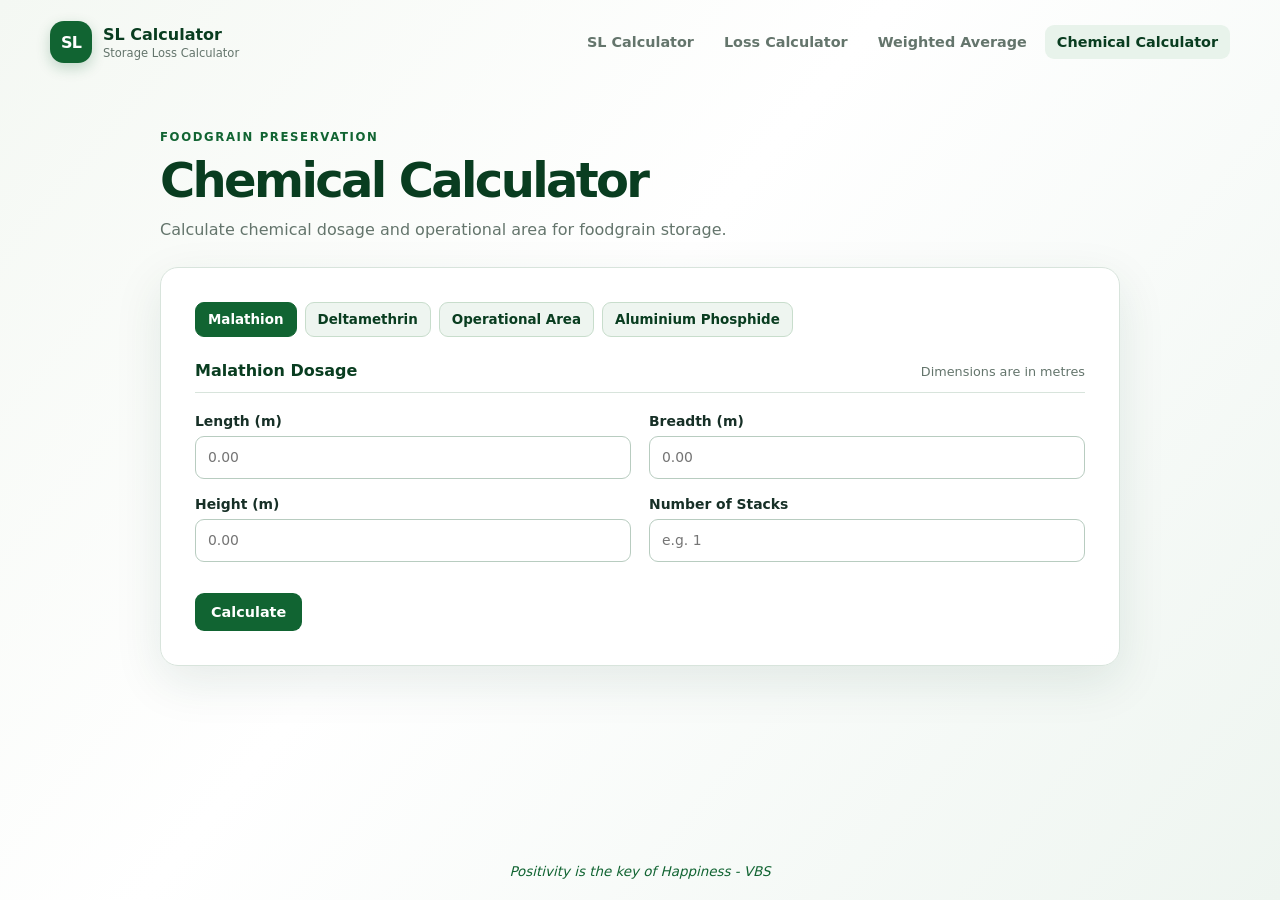
==== chemical.html @ 1c631a65 "Add files via upload" ====
<!doctype html>
<html lang="en">
<head>
  <meta charset="utf-8">
  <meta name="viewport" content="width=device-width, initial-scale=1">
  <title>Chemical Calculator · SL Calculator</title>
  <link rel="stylesheet" href="styles.css">
</head>
<body data-page="chemical">
  <header class="site-header">
    <a class="brand" href="index.html"><span class="brand-mark">SL</span><span><strong>SL Calculator</strong><small>Storage Loss Calculator</small></span></a>
    <nav aria-label="Main navigation">
      <a href="index.html">SL Calculator</a>
      <a href="loss.html">Loss Calculator</a>
      <a href="weighted-average.html">Weighted Average</a>
      <a class="active" href="chemical.html">Chemical Calculator</a>
    </nav>
  </header>
  <main class="page-shell">
    <section class="intro">
      <p class="eyebrow">FOODGRAIN PRESERVATION</p>
      <h1>Chemical Calculator</h1>
      <p>Calculate chemical dosage and operational area for foodgrain storage.</p>
    </section>
    <section class="card calculator-card">
      <div class="calculator-tabs" role="tablist" aria-label="Chemical calculator type">
        <button class="tab active" type="button" data-chemical-type="malathion" role="tab" aria-selected="true">Malathion</button>
        <button class="tab" type="button" data-chemical-type="deltamethrin" role="tab" aria-selected="false">Deltamethrin</button>
        <button class="tab" type="button" data-chemical-type="operational" role="tab" aria-selected="false">Operational Area</button>
        <button class="tab" type="button" data-chemical-type="aip" role="tab" aria-selected="false">Aluminium Phosphide</button>
      </div>
      <form id="chemical-form" novalidate>
        <div class="section-heading"><h2 id="chemical-form-title">Malathion Dosage</h2><span id="chemical-form-hint">Dimensions are in metres</span></div>
        <div id="chemical-inputs" class="form-grid"></div>
        <p class="form-error" id="chemical-error" role="alert"></p>
        <button type="submit">Calculate</button>
      </form>
      <section class="results hidden" id="chemical-results" aria-live="polite">
        <div class="section-heading"><h2>Result</h2><span>Calculated automatically</span></div>
        <dl class="result-grid" id="chemical-result-grid"></dl>
      </section>
    </section>
  </main>
  <footer>Positivity is the key of Happiness - VBS</footer>
  <script src="app.js"></script>
</body>
</html>
---- styles.css ----
:root {
  --forest: #116432;
  --forest-dark: #093d20;
  --sage: #e8f3eb;
  --gold: #d99b1b;
  --ink: #173027;
  --muted: #64756c;
  --surface: #ffffff;
  --line: #d8e4dc;
  --danger: #b42318;
  --shadow: 0 16px 48px rgba(24, 68, 45, .10);
}

* { box-sizing: border-box; }
body { margin: 0; min-height: 100vh; display: flex; flex-direction: column; background: linear-gradient(130deg, #f4f8f3, #fff 44%, #eef5f0); color: var(--ink); font-family: Inter, ui-sans-serif, system-ui, -apple-system, "Segoe UI", sans-serif; }
.site-header { width: min(1180px, calc(100% - 32px)); margin: 0 auto; min-height: 84px; display: flex; gap: 24px; align-items: center; justify-content: space-between; }
.brand { display: inline-flex; align-items: center; gap: 11px; text-decoration: none; color: var(--forest-dark); }
.brand-mark { width: 42px; height: 42px; border-radius: 14px; display: grid; place-items: center; background: var(--forest); color: white; font-weight: 800; letter-spacing: -.05em; box-shadow: 0 5px 14px rgba(17, 100, 50, .23); }
.brand strong, .brand small { display: block; }
.brand strong { font-size: 1rem; }
.brand small { color: var(--muted); font-size: .72rem; margin-top: 2px; }
nav { display: flex; align-items: center; gap: 6px; }
nav a { padding: 9px 12px; border-radius: 9px; color: var(--muted); text-decoration: none; font-size: .9rem; font-weight: 650; }
nav a:hover, nav a.active { background: var(--sage); color: var(--forest-dark); }
.page-shell { width: min(960px, calc(100% - 32px)); margin: 46px auto 42px; flex: 1; }
.page-shell.narrow { width: min(720px, calc(100% - 32px)); }
.intro { margin-bottom: 24px; max-width: 660px; }
.eyebrow { margin: 0 0 8px; color: var(--forest); font-size: .73rem; font-weight: 800; letter-spacing: .14em; }
h1 { margin: 0; font-size: clamp(2rem, 5vw, 3rem); letter-spacing: -.055em; color: var(--forest-dark); }
.intro > p:last-child { margin: 10px 0 0; color: var(--muted); line-height: 1.55; }
.card { background: rgba(255, 255, 255, .96); border: 1px solid var(--line); border-radius: 18px; box-shadow: var(--shadow); }
.calculator-card { padding: clamp(20px, 4vw, 34px); }
.section-heading { display: flex; gap: 12px; justify-content: space-between; align-items: baseline; border-bottom: 1px solid var(--line); padding-bottom: 12px; margin-bottom: 20px; }
.section-heading h2 { margin: 0; font-size: 1rem; color: var(--forest-dark); }
.section-heading span { color: var(--muted); font-size: .8rem; }
.form-grid { display: grid; grid-template-columns: repeat(2, minmax(0, 1fr)); gap: 17px 18px; }
.form-grid .full { grid-column: 1 / -1; }
.single-column { grid-template-columns: 1fr; }
label { display: grid; gap: 7px; color: var(--ink); font-size: .87rem; font-weight: 650; }
input, select { width: 100%; appearance: none; border: 1px solid #b8ccc0; background: #fff; color: var(--ink); border-radius: 9px; padding: 11px 12px; min-height: 43px; font: inherit; font-weight: 500; outline: none; }
input:focus, select:focus { border-color: var(--forest); box-shadow: 0 0 0 3px rgba(17, 100, 50, .13); }
button { appearance: none; border: 0; border-radius: 9px; padding: 11px 16px; background: var(--forest); color: #fff; font: inherit; font-size: .9rem; font-weight: 750; cursor: pointer; transition: transform .15s ease, background .15s ease; }
button:hover { background: var(--forest-dark); transform: translateY(-1px); }
button:disabled { background: #b5c6ba; cursor: not-allowed; transform: none; }
button.secondary { background: #e8f3eb; color: var(--forest-dark); border: 1px solid #b8ccc0; }
button.secondary:hover { background: #d9eadc; }
.button-row { display: flex; flex-wrap: wrap; gap: 10px; margin-top: 22px; }
.form-error { min-height: 1.2em; color: var(--danger); margin: 14px 0 0; font-size: .88rem; font-weight: 600; }
.results { margin-top: 31px; padding-top: 2px; }
.result-grid { display: grid; grid-template-columns: repeat(2, minmax(0, 1fr)); gap: 12px; margin: 0; }
.result-grid > div { background: #f6faf7; border: 1px solid #dce9df; border-radius: 12px; padding: 14px; }
dt { color: var(--muted); font-size: .79rem; font-weight: 650; }
dd { margin: 5px 0 0; color: var(--forest-dark); font-size: 1.07rem; font-weight: 800; }
.verdict { margin-top: 14px; border-radius: 12px; padding: 14px 16px; text-align: center; background: #e2f2e5; color: #075a2a; font-weight: 850; letter-spacing: .03em; }
.verdict.unjustified { background: #fce8e6; color: var(--danger); }
.truck-setup { display: grid; grid-template-columns: 1fr auto; gap: 14px; align-items: end; }
.truck-rows { display: grid; gap: 10px; margin-bottom: 20px; }
.truck-row { display: grid; grid-template-columns: 68px 1fr 1fr; gap: 12px; align-items: end; padding: 14px; background: #f7faf7; border: 1px solid var(--line); border-radius: 12px; }
.truck-number { min-height: 43px; display: flex; align-items: center; color: var(--forest); font-weight: 800; font-size: .9rem; }
.calculator-tabs { display: flex; flex-wrap: wrap; gap: 8px; margin: 0 0 24px; }
button.tab { background: #eef5f0; border: 1px solid #c8ddcc; color: var(--forest-dark); padding: 9px 12px; font-size: .84rem; }
button.tab:hover { background: #dcece0; }
button.tab.active { background: var(--forest); border-color: var(--forest); color: white; }
.hidden { display: none !important; }
footer { width: min(1180px, calc(100% - 32px)); margin: auto auto 21px; color: var(--forest); text-align: center; font-size: .84rem; font-style: italic; }

@media (max-width: 650px) {
  .site-header { min-height: auto; padding: 16px 0; align-items: flex-start; flex-direction: column; }
  nav { width: 100%; overflow-x: auto; padding-bottom: 1px; }
  nav a { white-space: nowrap; }
  .page-shell { margin-top: 24px; }
  .form-grid, .result-grid { grid-template-columns: 1fr; }
  .form-grid .full { grid-column: auto; }
  .section-heading { align-items: flex-start; flex-direction: column; gap: 4px; }
  .truck-setup { grid-template-columns: 1fr; }
  .truck-row { grid-template-columns: 1fr; gap: 10px; }
  .truck-number { min-height: auto; }
  .calculator-tabs { flex-wrap: nowrap; overflow-x: auto; padding-bottom: 3px; }
  button.tab { white-space: nowrap; }
}

@media print {
  body { background: #fff; }
  .site-header, footer, form, .intro { display: none !important; }
  .page-shell { width: 100%; margin: 0; }
  .card { border: 0; box-shadow: none; }
  .results { display: block !important; margin-top: 0; }
}
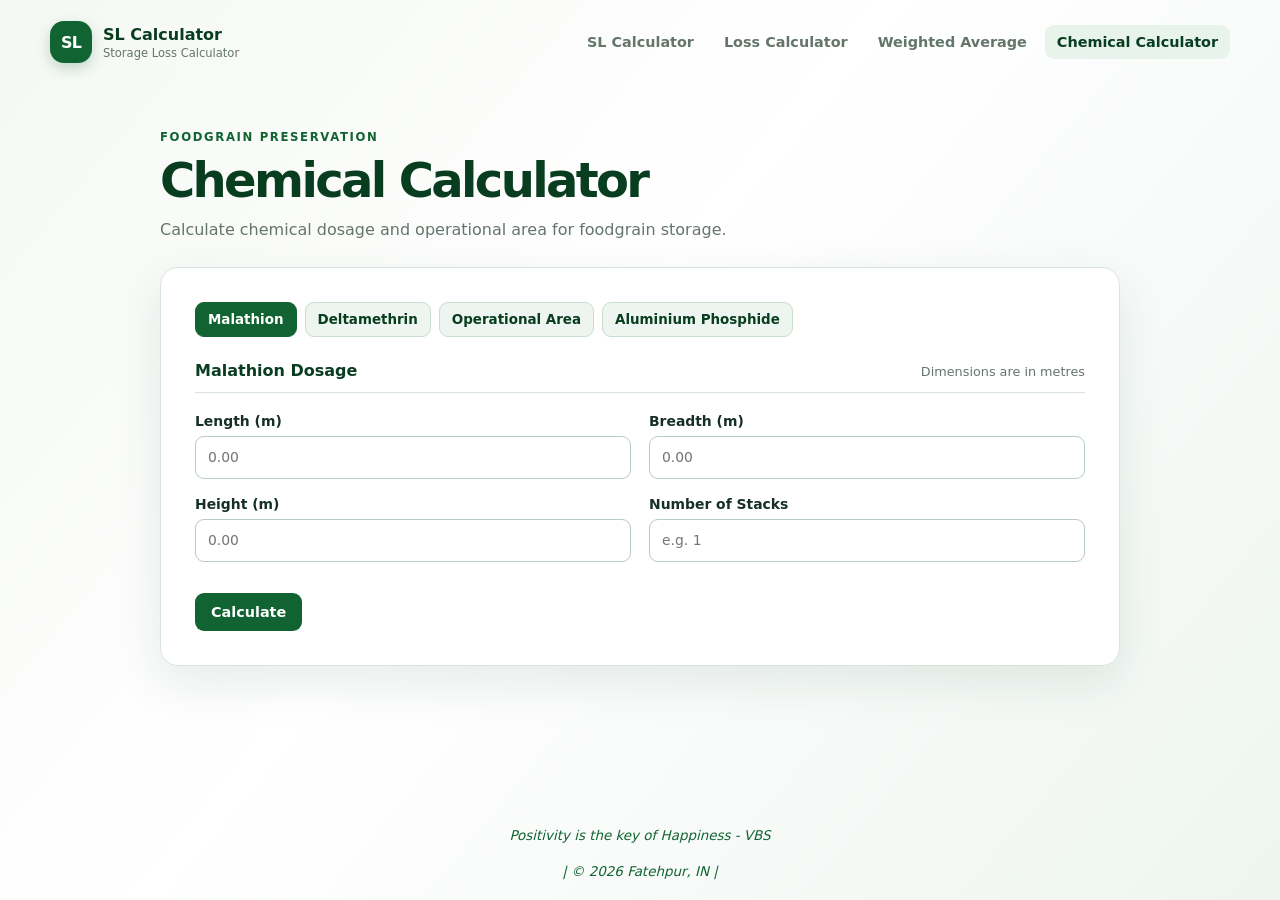
==== commit a1e18707: "Update chemical.html" ====
--- a/chemical.html
+++ b/chemical.html
@@ -42,6 +42,7 @@
     </section>
   </main>
   <footer>Positivity is the key of Happiness - VBS</footer>
+  <footer>| © 2026 Fatehpur, IN | </footer>
   <script src="app.js"></script>
 </body>
 </html>
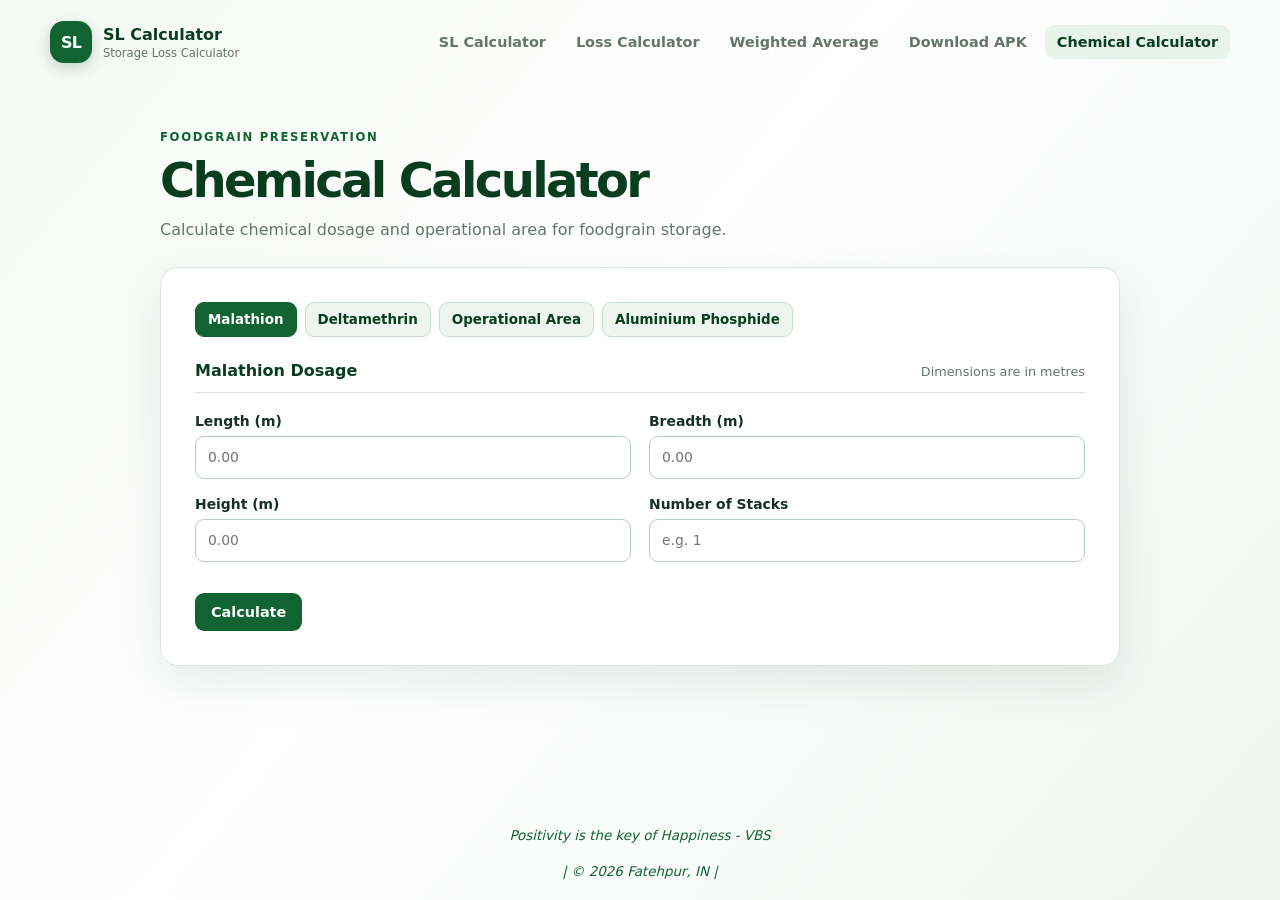
==== commit e3525c9b: "Update chemical.html" ====
--- a/chemical.html
+++ b/chemical.html
@@ -13,6 +13,7 @@
       <a href="index.html">SL Calculator</a>
       <a href="loss.html">Loss Calculator</a>
       <a href="weighted-average.html">Weighted Average</a>
+      <a href="SL Calculator 6.0.apk">Download APK</a>
       <a class="active" href="chemical.html">Chemical Calculator</a>
     </nav>
   </header>
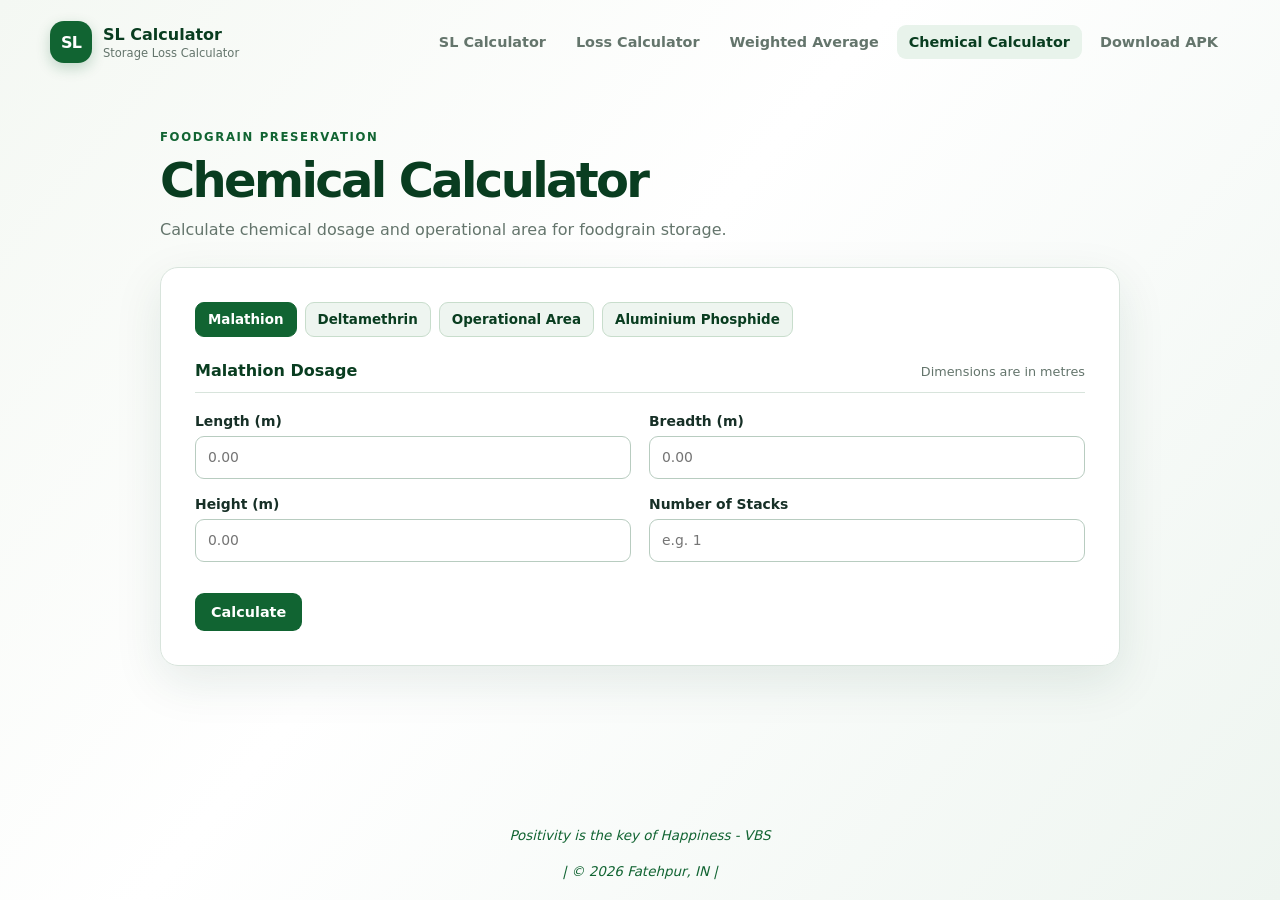
==== commit 10d4d47c: "Update chemical.html" ====
--- a/chemical.html
+++ b/chemical.html
@@ -13,8 +13,8 @@
       <a href="index.html">SL Calculator</a>
       <a href="loss.html">Loss Calculator</a>
       <a href="weighted-average.html">Weighted Average</a>
-      <a href="SL Calculator 6.0.apk">Download APK</a>
       <a class="active" href="chemical.html">Chemical Calculator</a>
+ <a href="SL Calculator 6.0.apk">Download APK</a>
     </nav>
   </header>
   <main class="page-shell">
